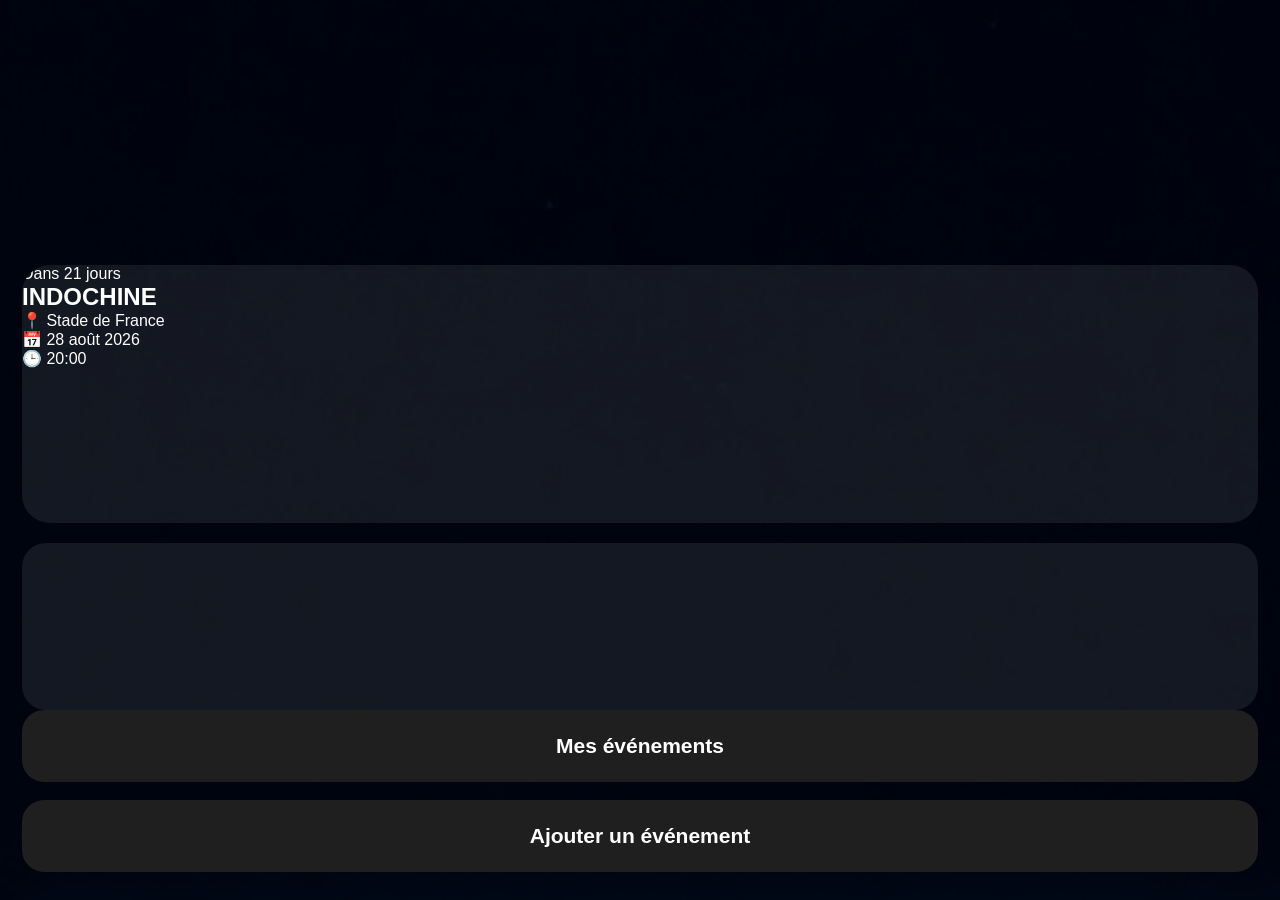
==== index.html @ a14edfe3 "Update index.html" ====
<!DOCTYPE html>
<html lang="fr">
<head>
    <meta charset="UTF-8">
    <meta name="viewport" content="width=device-width, initial-scale=1.0, viewport-fit=cover">

    <title>Mes événements</title>

    <link rel="manifest" href="manifest.json">
    <link rel="stylesheet" href="style.css">

    <meta name="theme-color" content="#111111">
</head>

<body>

    <main class="home">

    <section id="nextEvent" class="event-card">

        <div class="daysBadge">Dans 21 jours</div>

        <div class="eventText">

            <h1>INDOCHINE</h1>

            <p>📍 Stade de France</p>

            <p>📅 28 août 2026</p>

            <div class="separator"></div>

            <p>🕒 20:00</p>

        </div>

    </section>

    <section class="dashboard">

    </section>

    <div class="buttons">

        <button id="btnEvents">Mes événements</button>

        <button id="btnAdd">Ajouter un événement</button>

    </div>

    </main>

<script src="storage.js"></script>
<script src="app.js"></script>

</body>
</html>
---- style.css ----
/* ---------- Général ---------- */

*{
    margin:0;
    padding:0;
    box-sizing:border-box;
    -webkit-tap-highlight-color:transparent;
}

html,body{
    width:100%;
    height:100%;
    overflow:hidden;
    font-family:Arial,Helvetica,sans-serif;
}

body{
    background:url("fond.png") center center/cover no-repeat;
    color:#fff;
}

/* ---------- Accueil ---------- */

.home{
    width:100%;
    height:100dvh;

    display:flex;
    flex-direction:column;

    padding:
        max(env(safe-area-inset-top),30px)
        22px
        max(env(safe-area-inset-bottom),28px);
}

/* ---------- Grande carte ---------- */

.event-card{

    width:100%;
    aspect-ratio:3/2;

    margin-top:235px;

    border-radius:28px;

    overflow:hidden;

    background:rgba(255,255,255,.08);
}

/* ---------- Petite carte ---------- */

.dashboard{

    width:100%;
    aspect-ratio:1200/520;

    margin-top:20px;

    border-radius:24px;

    background:rgba(255,255,255,.08);
}

/* ---------- Boutons ---------- */

.buttons{

    margin-top:auto;

    display:flex;
    flex-direction:column;

    gap:18px;
}

.buttons button{

    height:72px;

    border:none;
    border-radius:22px;

    background:#1f1f1f;

    color:white;

    font-size:21px;
    font-weight:700;

    transition:.15s;
}

.buttons button:active{

    transform:scale(.96);

}
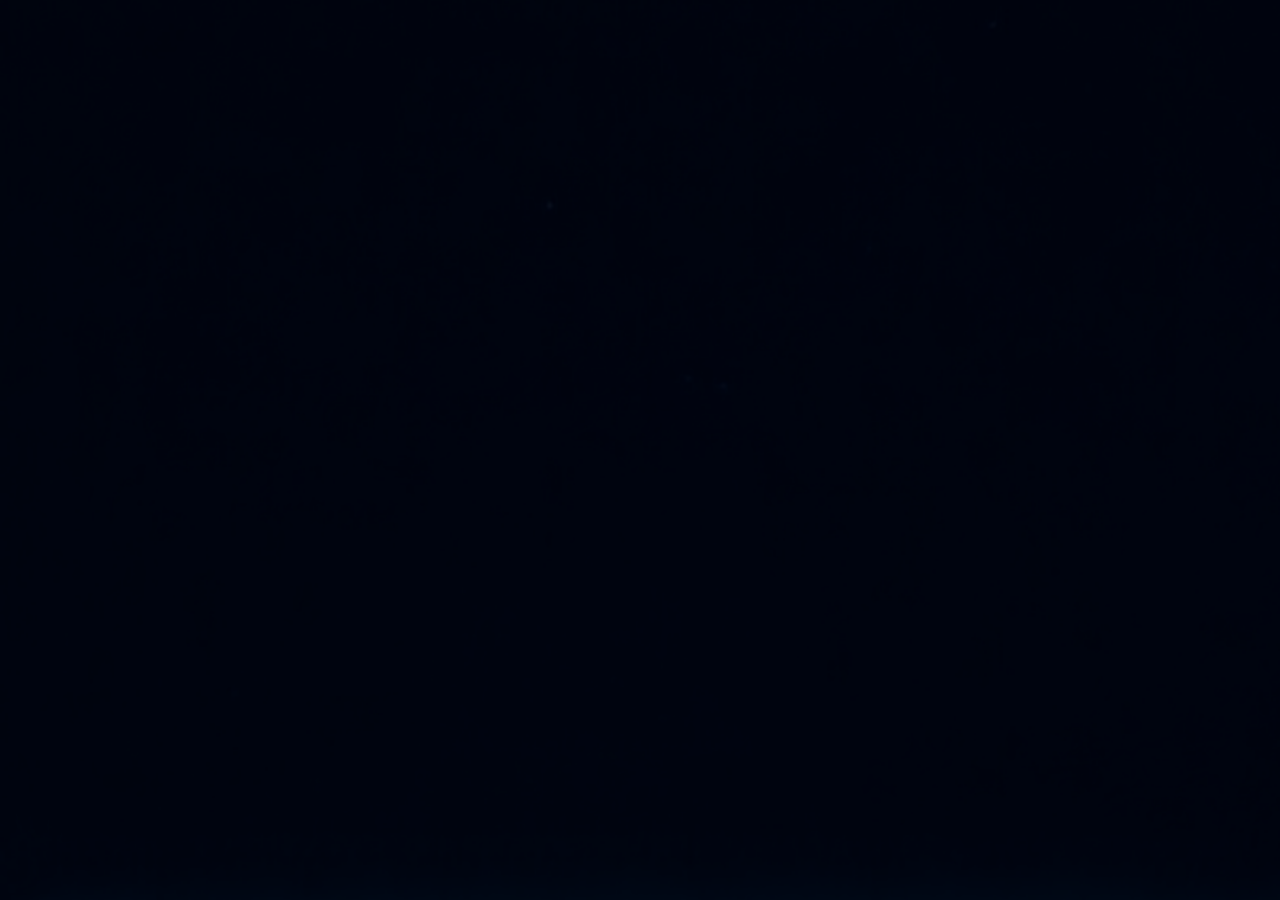
==== commit 1db38a70: "Update index.html" ====
--- a/index.html
+++ b/index.html
@@ -2,56 +2,15 @@
 <html lang="fr">
 <head>
     <meta charset="UTF-8">
-    <meta name="viewport" content="width=device-width, initial-scale=1.0, viewport-fit=cover">
+    <meta name="viewport" content="width=device-width, initial-scale=1.0">
+    <title>Agenda Culturel</title>
 
-    <title>Mes événements</title>
-
-    <link rel="manifest" href="manifest.json">
     <link rel="stylesheet" href="style.css">
-
-    <meta name="theme-color" content="#111111">
 </head>
-
 <body>
 
-    <main class="home">
+    <div id="app"></div>
 
-    <section id="nextEvent" class="event-card">
-
-        <div class="daysBadge">Dans 21 jours</div>
-
-        <div class="eventText">
-
-            <h1>INDOCHINE</h1>
-
-            <p>📍 Stade de France</p>
-
-            <p>📅 28 août 2026</p>
-
-            <div class="separator"></div>
-
-            <p>🕒 20:00</p>
-
-        </div>
-
-    </section>
-
-    <section class="dashboard">
-
-    </section>
-
-    <div class="buttons">
-
-        <button id="btnEvents">Mes événements</button>
-
-        <button id="btnAdd">Ajouter un événement</button>
-
-    </div>
-
-    </main>
-
-<script src="storage.js"></script>
-<script src="app.js"></script>
-
+    <script src="script.js"></script>
 </body>
 </html>
--- a/style.css
+++ b/style.css
@@ -22,6 +22,7 @@
 /* ---------- Accueil ---------- */
 
 .home{
+
     width:100%;
     height:100dvh;
 
@@ -29,25 +30,27 @@
     flex-direction:column;
 
     padding:
-        max(env(safe-area-inset-top),30px)
-        22px
-        max(env(safe-area-inset-bottom),28px);
+        max(env(safe-area-inset-top),20px)
+        0
+        max(env(safe-area-inset-bottom),24px);
 }
 
 /* ---------- Grande carte ---------- */
 
 .event-card{
 
-    width:100%;
-    aspect-ratio:3/2;
+    position:relative;
 
-    margin-top:235px;
+    width:92%;
+    max-width:420px;
 
-    border-radius:28px;
+    aspect-ratio:1200/800;
+
+    margin:185px auto 0;
+
+    background:url("concert.png") center/contain no-repeat;
 
     overflow:hidden;
-
-    background:rgba(255,255,255,.08);
 }
 
 /* ---------- Petite carte ---------- */
@@ -98,3 +101,57 @@
     transform:scale(.96);
 
 }
+
+.daysBadge{
+
+    position:absolute;
+
+    top:24px;
+    right:24px;
+
+    padding:10px 18px;
+
+    border-radius:30px;
+
+    background:rgba(0,0,0,.35);
+    backdrop-filter:blur(8px);
+
+    font-size:17px;
+    font-weight:700;
+}
+
+.eventText{
+
+    position:absolute;
+
+    left:34px;
+    bottom:34px;
+
+    width:42%;
+}
+
+.eventText h1{
+
+    font-size:48px;
+    font-weight:800;
+
+    margin-bottom:26px;
+}
+
+.eventText p{
+
+    font-size:22px;
+
+    margin-top:12px;
+}
+
+.separator{
+
+    width:75%;
+
+    height:1px;
+
+    margin:20px 0;
+
+    background:rgba(255,255,255,.25);
+}
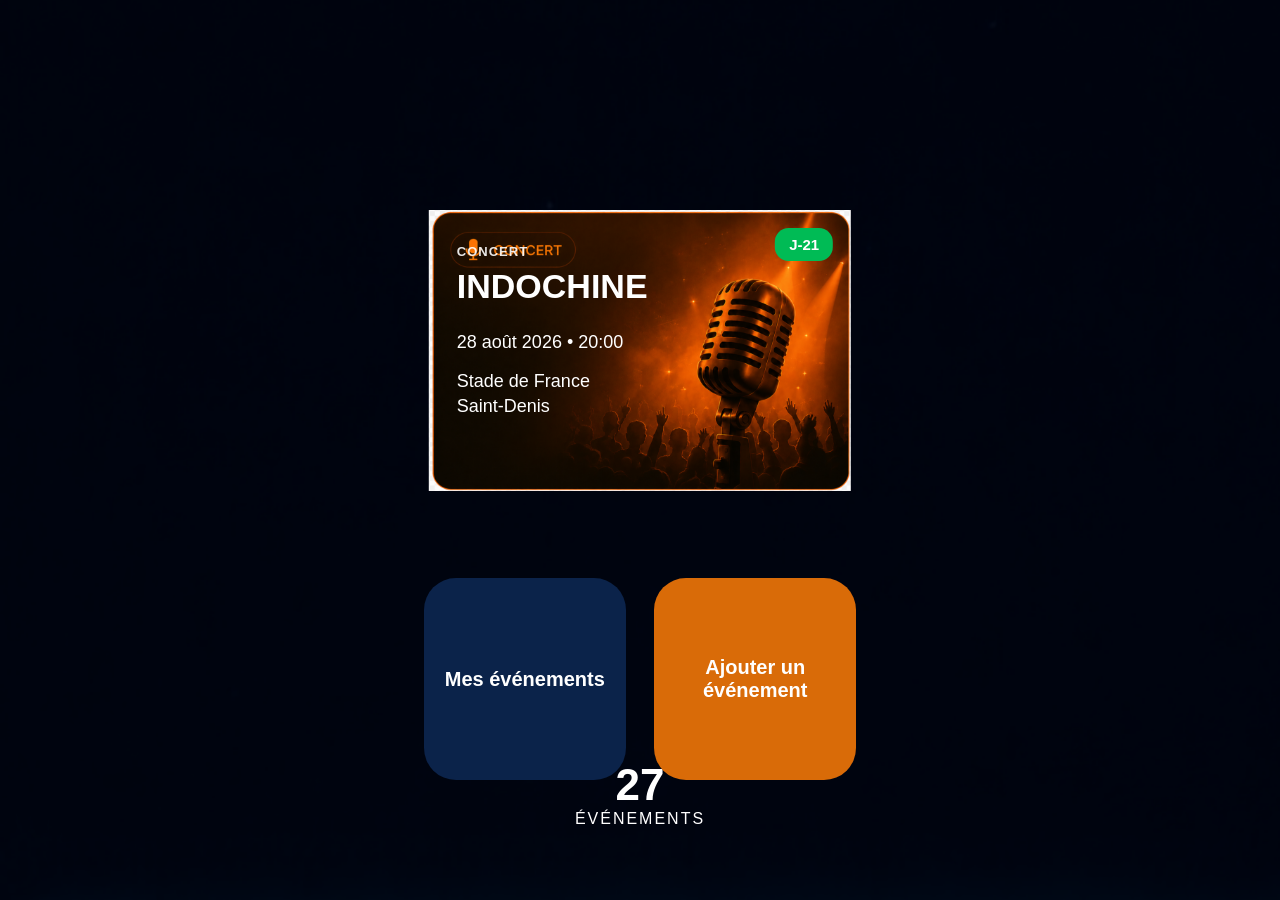
==== commit 4c21acaa: "Update index.html" ====
--- a/index.html
+++ b/index.html
@@ -1,16 +1,47 @@
 <!DOCTYPE html>
 <html lang="fr">
 <head>
-    <meta charset="UTF-8">
-    <meta name="viewport" content="width=device-width, initial-scale=1.0">
-    <title>Agenda Culturel</title>
+<meta charset="UTF-8">
+<meta name="viewport" content="width=device-width, initial-scale=1">
+<title>Agenda Culturel</title>
 
-    <link rel="stylesheet" href="style.css">
+<link rel="stylesheet" href="style.css">
 </head>
+
 <body>
 
-    <div id="app"></div>
+<div id="app">
 
-    <script src="script.js"></script>
+    <div id="carte">
+        <div id="jrestant">J-21</div>
+
+        <div id="infos">
+            <h2 id="titre"></h2>
+
+            <div id="lieu"></div>
+
+            <div id="date"></div>
+
+            <div id="heure"></div>
+        </div>
+    </div>
+
+    <div id="compteur">
+        <span id="nbEvents">0</span>
+        <p>ÉVÉNEMENTS</p>
+    </div>
+
+    <button id="btnListe">
+        Mes événements
+    </button>
+
+    <button id="btnAjout">
+        Ajouter un événement
+    </button>
+
+</div>
+
+<script src="script.js"></script>
+
 </body>
 </html>
--- a/style.css
+++ b/style.css
@@ -1,10 +1,7 @@
-/* ---------- Général ---------- */
-
 *{
     margin:0;
     padding:0;
     box-sizing:border-box;
-    -webkit-tap-highlight-color:transparent;
 }
 
 html,body{
@@ -16,142 +13,121 @@
 
 body{
     background:url("fond.png") center center/cover no-repeat;
-    color:#fff;
+    display:flex;
+    justify-content:center;
+    align-items:flex-start;
 }
 
-/* ---------- Accueil ---------- */
-
-.home{
-
+#app{
     width:100%;
-    height:100dvh;
-
-    display:flex;
-    flex-direction:column;
-
-    padding:
-        max(env(safe-area-inset-top),20px)
-        0
-        max(env(safe-area-inset-bottom),24px);
+    max-width:480px;
+    height:100vh;
+    position:relative;
 }
 
-/* ---------- Grande carte ---------- */
-
 .event-card{
-
-    position:relative;
-
-    width:92%;
-    max-width:420px;
-
-    aspect-ratio:1200/800;
-
-    margin:185px auto 0;
-
+    position:absolute;
+    top:210px;
+    left:50%;
+    transform:translateX(-50%);
+    width:88%;
+    aspect-ratio:1.5;
     background:url("concert.png") center/contain no-repeat;
-
-    overflow:hidden;
 }
 
-/* ---------- Petite carte ---------- */
+.countdown{
+    position:absolute;
+    top:18px;
+    right:18px;
 
-.dashboard{
-
-    width:100%;
-    aspect-ratio:1200/520;
-
-    margin-top:20px;
-
-    border-radius:24px;
-
-    background:rgba(255,255,255,.08);
-}
-
-/* ---------- Boutons ---------- */
-
-.buttons{
-
-    margin-top:auto;
-
-    display:flex;
-    flex-direction:column;
-
-    gap:18px;
-}
-
-.buttons button{
-
-    height:72px;
-
-    border:none;
-    border-radius:22px;
-
-    background:#1f1f1f;
+    background:#0b5;
 
     color:white;
 
-    font-size:21px;
-    font-weight:700;
+    font-weight:bold;
 
-    transition:.15s;
+    padding:8px 14px;
+
+    border-radius:14px;
+
+    font-size:15px;
 }
 
-.buttons button:active{
-
-    transform:scale(.96);
-
+.event-info{
+    position:absolute;
+    left:28px;
+    top:34px;
+    color:white;
 }
 
-.daysBadge{
-
-    position:absolute;
-
-    top:24px;
-    right:24px;
-
-    padding:10px 18px;
-
-    border-radius:30px;
-
-    background:rgba(0,0,0,.35);
-    backdrop-filter:blur(8px);
-
-    font-size:17px;
-    font-weight:700;
+.type{
+    font-size:13px;
+    font-weight:bold;
+    letter-spacing:1px;
+    opacity:.9;
 }
 
-.eventText{
-
-    position:absolute;
-
-    left:34px;
-    bottom:34px;
-
-    width:42%;
+.event-info h2{
+    margin-top:8px;
+    font-size:34px;
 }
 
-.eventText h1{
-
-    font-size:48px;
-    font-weight:800;
-
-    margin-bottom:26px;
+.date{
+    margin-top:26px;
+    font-size:18px;
 }
 
-.eventText p{
-
-    font-size:22px;
-
-    margin-top:12px;
+.place{
+    margin-top:16px;
+    font-size:18px;
+    line-height:1.4;
 }
 
-.separator{
+.event-total{
+    position:absolute;
+    top:760px;
+    width:100%;
+    text-align:center;
+    color:white;
+}
 
-    width:75%;
+.event-total span{
+    display:block;
+    font-size:44px;
+    font-weight:bold;
+}
 
-    height:1px;
+.event-total small{
+    font-size:16px;
+    letter-spacing:2px;
+}
 
-    margin:20px 0;
+.btn{
+    position:absolute;
+    width:42%;
+    aspect-ratio:1/1;
 
-    background:rgba(255,255,255,.25);
+    border:none;
+    border-radius:32px;
+
+    color:white;
+    font-size:20px;
+    font-weight:bold;
+
+    display:flex;
+    align-items:center;
+    justify-content:center;
+    text-align:center;
+
+    bottom:120px;
 }
+
+.blue{
+    left:5%;
+    background:#0b234a;
+}
+
+.orange{
+    right:5%;
+    background:#d96b08;
+}
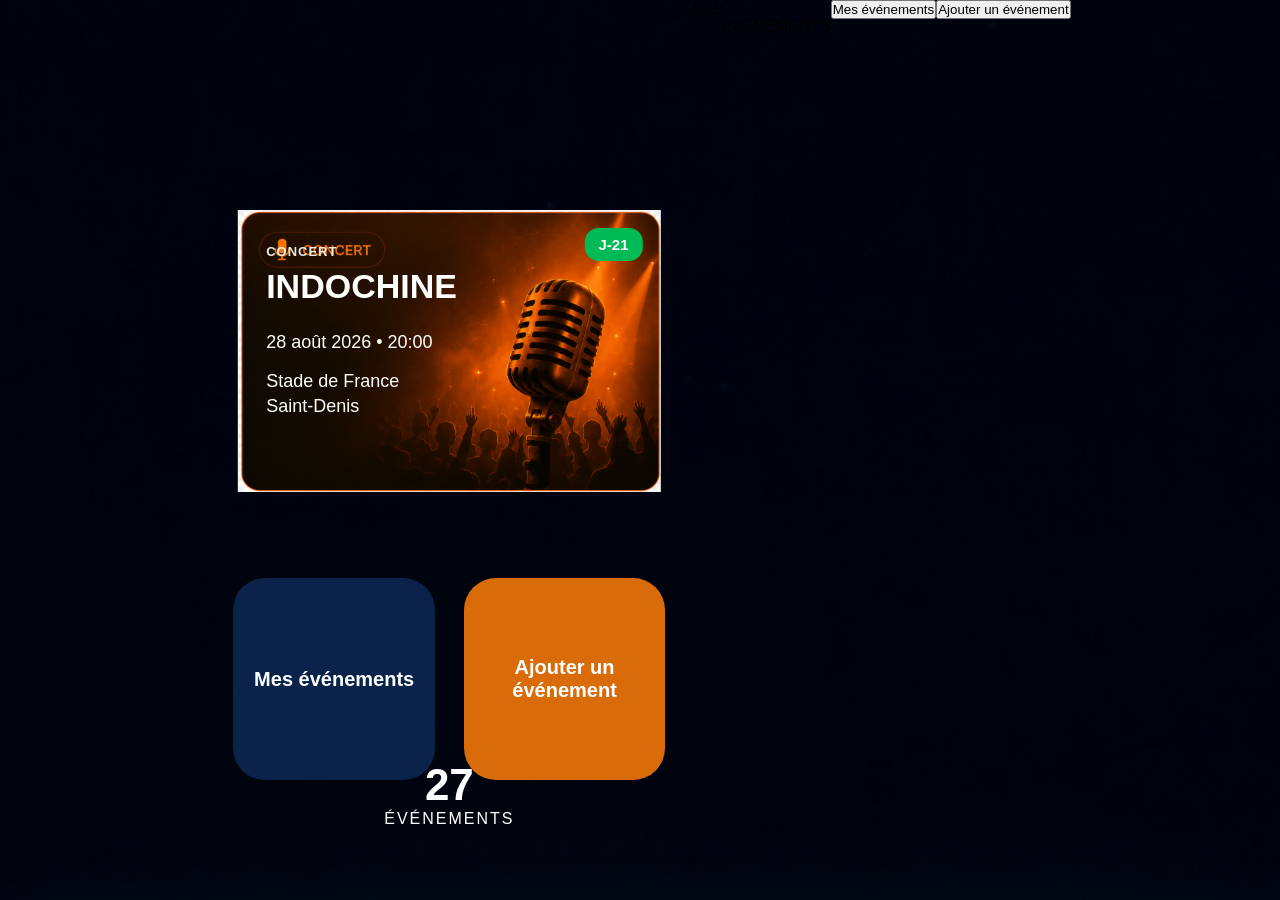
==== commit 865f7ebf: "Update index.html" ====
--- a/index.html
+++ b/index.html
@@ -10,8 +10,9 @@
 
 <body>
 
-<div id="app">
-
+<div id="app"></div>
+</div>
+    
     <div id="carte">
         <div id="jrestant">J-21</div>
 
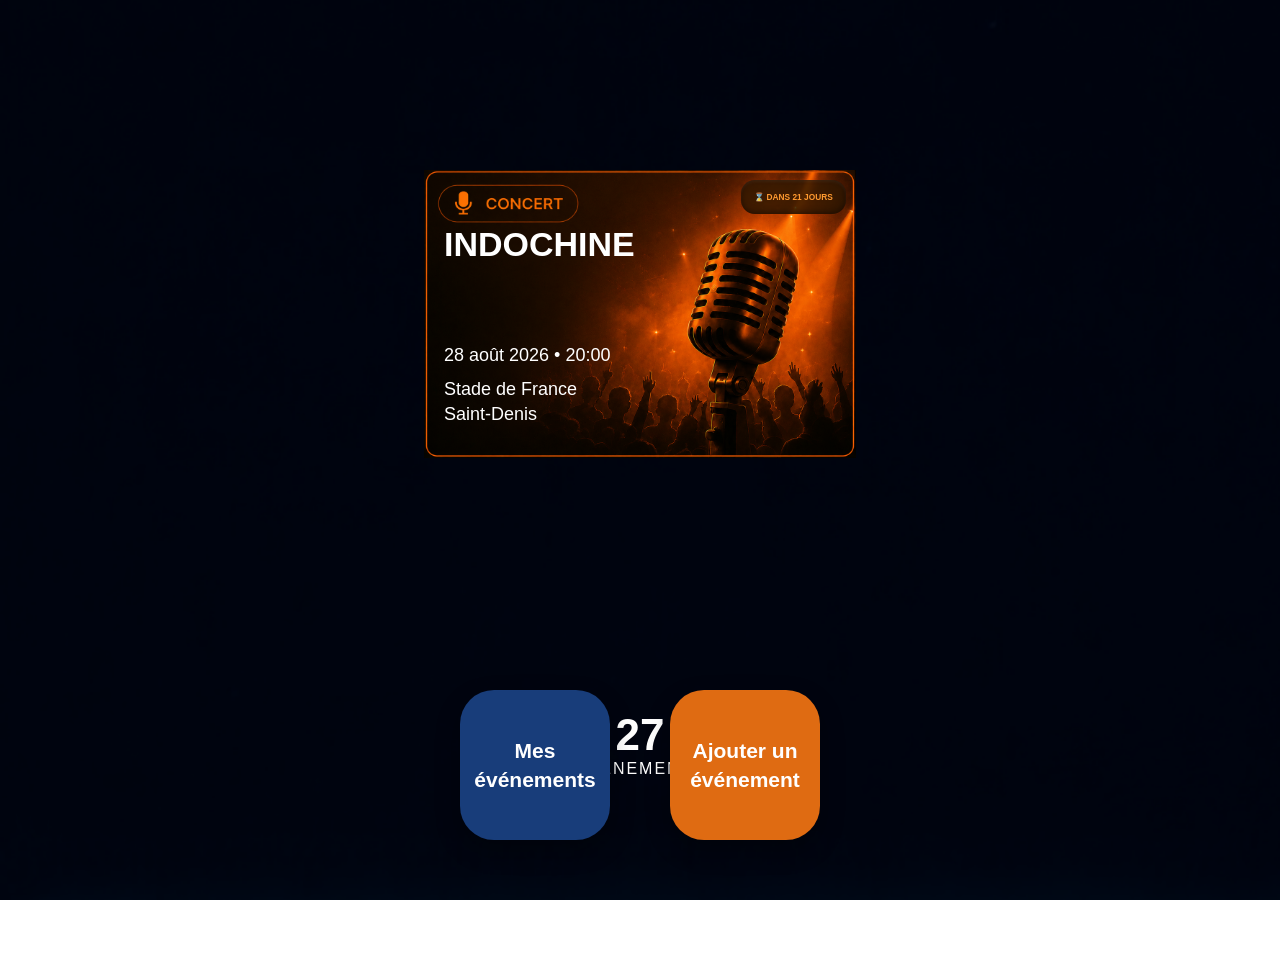
==== commit 59fc7fd8: "Add Google Fonts preconnect and stylesheet links" ====
--- a/index.html
+++ b/index.html
@@ -5,6 +5,10 @@
 <meta name="viewport" content="width=device-width, initial-scale=1">
 <title>Agenda Culturel</title>
 
+<link rel="preconnect" href="https://fonts.googleapis.com">
+<link rel="preconnect" href="https://fonts.gstatic.com" crossorigin>
+<link href="https://fonts.googleapis.com/css2?family=Poppins:wght@300;400;600;700&display=swap" rel="stylesheet">
+    
 <link rel="stylesheet" href="style.css">
 </head>
 
--- a/style.css
+++ b/style.css
@@ -2,6 +2,7 @@
     margin:0;
     padding:0;
     box-sizing:border-box;
+    -webkit-tap-highlight-color:transparent;
 }
 
 html,body{
@@ -13,121 +14,171 @@
 
 body{
     background:url("fond.png") center center/cover no-repeat;
-    display:flex;
-    justify-content:center;
-    align-items:flex-start;
 }
 
 #app{
+    position:relative;
     width:100%;
     max-width:480px;
     height:100vh;
-    position:relative;
+    margin:auto;
 }
+
+/* ===== CARTE ===== */
 
 .event-card{
     position:absolute;
-    top:210px;
+    top:170px;
     left:50%;
     transform:translateX(-50%);
-    width:88%;
+    width:90%;
     aspect-ratio:1.5;
-    background:url("concert.png") center/contain no-repeat;
+    
+    background:url("concert.png") center/100% 100% no-repeat;
 }
+
+/* ===== BADGE J-XX ===== */
 
 .countdown{
     position:absolute;
-    top:18px;
-    right:18px;
 
-    background:#0b5;
-
-    color:white;
-
-    font-weight:bold;
-
-    padding:8px 14px;
-
-    border-radius:14px;
-
-    font-size:15px;
-}
-
-.event-info{
-    position:absolute;
-    left:28px;
-    top:34px;
-    color:white;
-}
-
-.type{
-    font-size:13px;
-    font-weight:bold;
-    letter-spacing:1px;
-    opacity:.9;
-}
-
-.event-info h2{
-    margin-top:8px;
-    font-size:34px;
-}
-
-.date{
-    margin-top:26px;
-    font-size:18px;
-}
-
-.place{
-    margin-top:16px;
-    font-size:18px;
-    line-height:1.4;
-}
-
-.event-total{
-    position:absolute;
-    top:760px;
-    width:100%;
-    text-align:center;
-    color:white;
-}
-
-.event-total span{
-    display:block;
-    font-size:44px;
-    font-weight:bold;
-}
-
-.event-total small{
-    font-size:16px;
-    letter-spacing:2px;
-}
-
-.btn{
-    position:absolute;
-    width:42%;
-    aspect-ratio:1/1;
-
-    border:none;
-    border-radius:32px;
-
-    color:white;
-    font-size:20px;
-    font-weight:bold;
+    top:10px;
+    right:10px;
+    width:105px;
+    height:34px;
+    padding:0 10px;
 
     display:flex;
     align-items:center;
     justify-content:center;
+
+    border-radius:14px;
+
+    background:rgba(45,22,0,.82);
+
+    color:#ff9a2f;
+
+    font-size:10px;
+    font-weight:700;
+
+    box-shadow:
+        inset 0 2px 3px rgba(255,255,255,.05),
+        inset 0 -2px 6px rgba(0,0,0,.45);
+}
+
+/* ===== TEXTES ===== */
+
+.event-title{
+
+    position:absolute;
+
+    left:20px;
+    top:55px;
+
+    color:#fff;
+
+    font-size:34px;
+    font-weight:bold;
+}
+
+.event-date{
+
+    position:absolute;
+
+    left:20px;
+    bottom:92px;
+
+    color:#fff;
+
+    font-size:18px;
+}
+
+.event-place{
+
+    position:absolute;
+
+    left:20px;
+    bottom:32px;
+
+    color:#fff;
+
+    font-size:18px;
+
+    line-height:1.35;
+}
+
+/* ===== COMPTEUR ===== */
+
+.event-counter{
+
+    position:absolute;
+
+    top:710px;
+
+    width:100%;
+
     text-align:center;
 
-    bottom:120px;
+    color:#fff;
+}
+
+.event-counter span{
+
+    display:block;
+
+    font-size:44px;
+
+    font-weight:bold;
+}
+
+.event-counter p{
+
+    font-size:16px;
+
+    letter-spacing:2px;
+}
+
+/* ===== BOUTONS ===== */
+
+.buttons{
+
+    position:absolute;
+
+    bottom:60px;
+
+    width:100%;
+
+    display:flex;
+
+    justify-content:space-evenly;
+}
+
+.btn{
+
+    width:150px;
+    height:150px;
+
+    border:none;
+
+    border-radius:34px;
+
+    color:white;
+
+    font-size:21px;
+
+    font-weight:bold;
+
+    line-height:1.4;
+
+    box-shadow:0 10px 25px rgba(0,0,0,.30);
 }
 
 .blue{
-    left:5%;
-    background:#0b234a;
+
+    background:#183d7a;
 }
 
 .orange{
-    right:5%;
-    background:#d96b08;
+
+    background:#df6b12;
 }
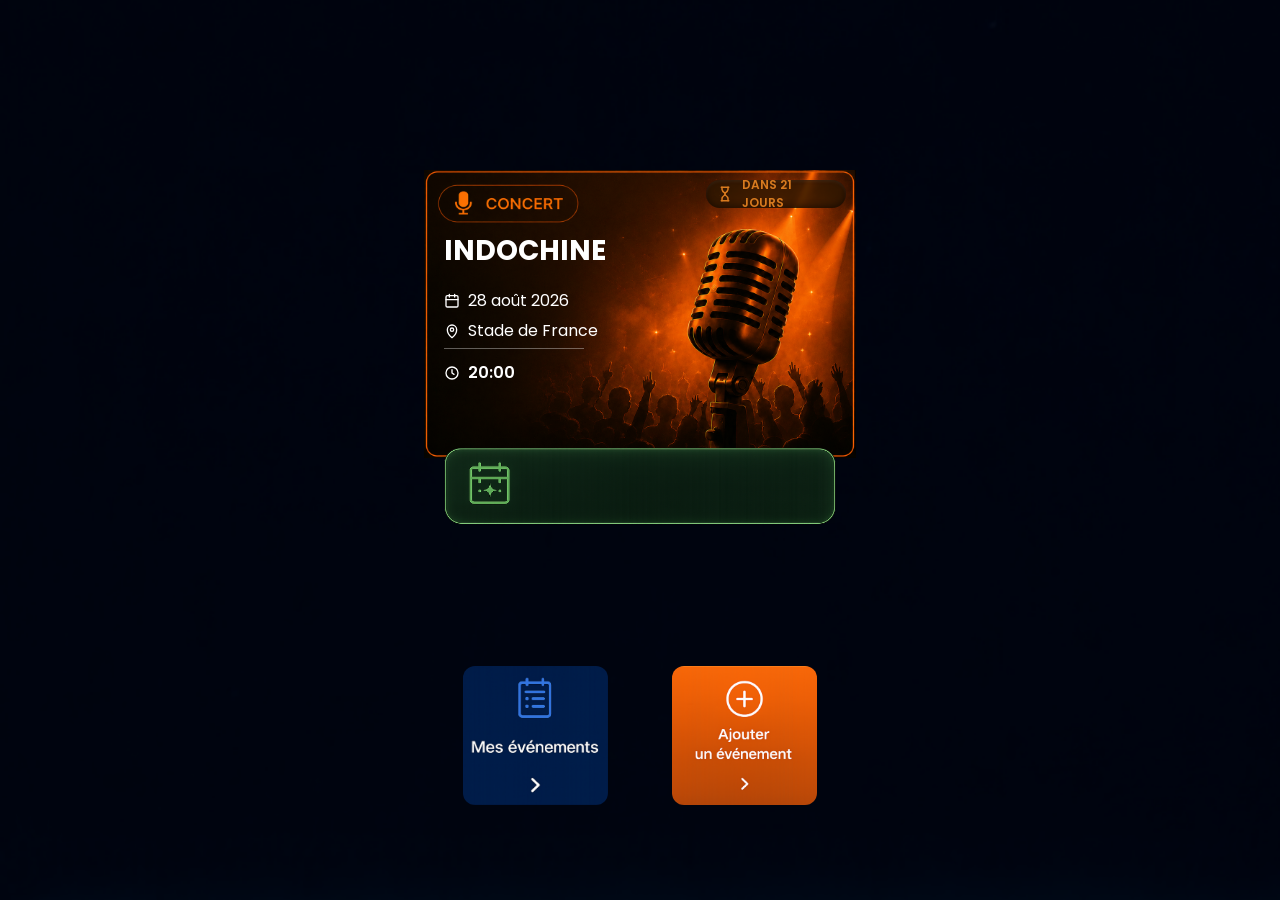
==== commit ebe6e9df: "Remove event display and control elements Removed event-related HTML elements and buttons." ====
--- a/index.html
+++ b/index.html
@@ -15,36 +15,6 @@
 <body>
 
 <div id="app"></div>
-</div>
-    
-    <div id="carte">
-        <div id="jrestant">J-21</div>
-
-        <div id="infos">
-            <h2 id="titre"></h2>
-
-            <div id="lieu"></div>
-
-            <div id="date"></div>
-
-            <div id="heure"></div>
-        </div>
-    </div>
-
-    <div id="compteur">
-        <span id="nbEvents">0</span>
-        <p>ÉVÉNEMENTS</p>
-    </div>
-
-    <button id="btnListe">
-        Mes événements
-    </button>
-
-    <button id="btnAjout">
-        Ajouter un événement
-    </button>
-
-</div>
 
 <script src="script.js"></script>
 
--- a/style.css
+++ b/style.css
@@ -9,7 +9,7 @@
     width:100%;
     height:100%;
     overflow:hidden;
-    font-family:Arial,Helvetica,sans-serif;
+    font-family:"Poppins",sans-serif;
 }
 
 body{
@@ -44,22 +44,21 @@
 
     top:10px;
     right:10px;
-    width:105px;
-    height:34px;
+    width:140px;
+    height:28px;
     padding:0 10px;
-
     display:flex;
     align-items:center;
     justify-content:center;
-
-    border-radius:14px;
-
+    display:flex;
+    align-items:center;
+    justify-content:center;
+    gap:8px;
+    border-radius:20px;
     background:rgba(45,22,0,.82);
-
-    color:#ff9a2f;
-
-    font-size:10px;
-    font-weight:700;
+    color:#d87b1f;
+    font-size:12px;
+    font-weight:600;
 
     box-shadow:
         inset 0 2px 3px rgba(255,255,255,.05),
@@ -69,68 +68,48 @@
 /* ===== TEXTES ===== */
 
 .event-title{
-
-    position:absolute;
-
-    left:20px;
-    top:55px;
-
-    color:#fff;
-
-    font-size:34px;
+    position:absolute;
+    left:20px;
+    top:60px;
+
+    color:#fff;
+    font-size:28px;
+    font-weight:700;
+}
+
+.event-date{
+    position:absolute;
+    left:20px;
+    top:118px;
+
+    color:#fff;
+    font-size:16px;
+}
+
+.event-place{
+    position:absolute;
+    left:20px;
+    top:148px;
+
+    color:#fff;
+    font-size:16px;
+}
+
+/* ===== COMPTEUR ===== */
+
+.event-counter{
+    display:none !important;
+}
+
+.event-counter span{
+
+    display:block;
+
+    font-size:44px;
+
     font-weight:bold;
 }
 
-.event-date{
-
-    position:absolute;
-
-    left:20px;
-    bottom:92px;
-
-    color:#fff;
-
-    font-size:18px;
-}
-
-.event-place{
-
-    position:absolute;
-
-    left:20px;
-    bottom:32px;
-
-    color:#fff;
-
-    font-size:18px;
-
-    line-height:1.35;
-}
-
-/* ===== COMPTEUR ===== */
-
-.event-counter{
-
-    position:absolute;
-
-    top:710px;
-
-    width:100%;
-
-    text-align:center;
-
-    color:#fff;
-}
-
-.event-counter span{
-
-    display:block;
-
-    font-size:44px;
-
-    font-weight:bold;
-}
-
 .event-counter p{
 
     font-size:16px;
@@ -144,7 +123,7 @@
 
     position:absolute;
 
-    bottom:60px;
+    bottom:95px;
 
     width:100%;
 
@@ -182,3 +161,73 @@
 
     background:#df6b12;
 }
+
+.separator{
+    position:absolute;
+    left:20px;
+    top:178px;
+
+    width:140px;
+    height:1px;
+
+    background:rgba(255,255,255,.35);
+}
+
+.event-time{
+    position:absolute;
+    left:20px;
+    top:190px;
+
+    color:#fff;
+    font-size:16px;
+    font-weight:600;
+}
+
+.icon-hourglass{
+    width:18px;
+    height:18px;
+}
+
+.icon{
+    width:16px;
+    height:16px;
+
+    margin-right:8px;
+
+    vertical-align:middle;
+
+    color:#ffffff;
+}
+
+.event-date,
+.event-place,
+.event-time{
+    display:flex;
+    align-items:center;
+}
+
+.btn-img{
+    width:145px;
+    cursor:pointer;
+    user-select:none;
+    -webkit-user-drag:none;
+    transition:transform .15s;
+    border-radius:12px;
+    overflow:hidden;
+    display:block;
+}
+
+.btn-img:active{
+    transform:scale(.96);
+}
+
+#compteur{
+    position:absolute;
+    top:350px;
+    left:50%;
+    transform:translateX(-50%);
+    width:90%;
+    display:block;
+
+    z-index:2;
+}
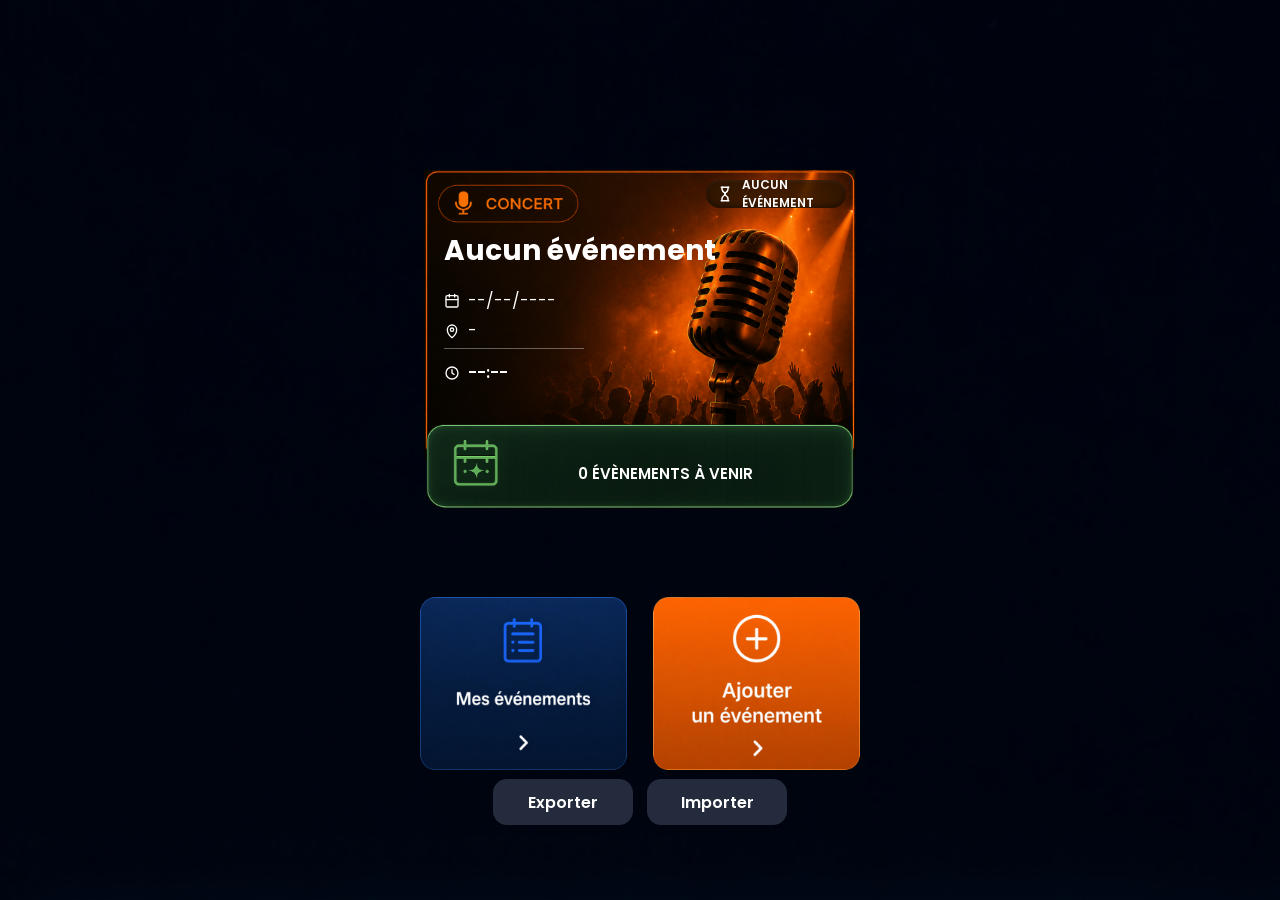
==== commit 47c7b926: "Add manifest and service worker registration" ====
--- a/index.html
+++ b/index.html
@@ -1,6 +1,9 @@
 <!DOCTYPE html>
 <html lang="fr">
 <head>
+    <link rel="manifest" href="manifest.json">
+
+<meta name="theme-color" content="#050914">
 <meta charset="UTF-8">
 <meta name="viewport" content="width=device-width, initial-scale=1">
 <title>Agenda Culturel</title>
@@ -18,5 +21,15 @@
 
 <script src="script.js"></script>
 
+<script>
+
+if ("serviceWorker" in navigator) {
+
+    navigator.serviceWorker.register("sw.js");
+
+}
+
+</script>
+    
 </body>
 </html>
--- a/style.css
+++ b/style.css
@@ -56,7 +56,7 @@
     gap:8px;
     border-radius:20px;
     background:rgba(45,22,0,.82);
-    color:#d87b1f;
+    color:#fff;
     font-size:12px;
     font-weight:600;
 
@@ -122,14 +122,12 @@
 .buttons{
 
     position:absolute;
-
-    bottom:95px;
-
-    width:100%;
-
-    display:flex;
-
-    justify-content:space-evenly;
+    bottom:130px;
+    left:20px;
+    right:20px;
+    display:flex;
+    justify-content:space-between;
+    align-items:center;
 }
 
 .btn{
@@ -207,7 +205,7 @@
 }
 
 .btn-img{
-    width:145px;
+    width:47%;
     cursor:pointer;
     user-select:none;
     -webkit-user-drag:none;
@@ -218,16 +216,122 @@
 }
 
 .btn-img:active{
-    transform:scale(.96);
-}
-
-#compteur{
-    position:absolute;
-    top:350px;
+    animation:rebond .28s;
+}
+
+
+@keyframes rebond{
+
+    0%{transform:scale(1);}
+
+    40%{transform:scale(.82);}
+
+    70%{transform:scale(1.06);}
+
+    100%{transform:scale(1);}
+}
+
+#compteurBox{
+
+    position:absolute;
+    top:420px;
     left:50%;
     transform:translateX(-50%);
     width:90%;
+    z-index:2;
+}
+
+#compteur{
+
+    width:100%;
+
     display:block;
-
-    z-index:2;
-}
+}
+
+#compteurTexte{
+
+    position:absolute;
+    inset:0;
+    display:flex;
+    flex-direction:column;
+    justify-content:center;
+    align-items:center;
+    color:#fff;
+
+    transform:translateY(-3px);
+}
+
+#nbEvents{
+
+    font-size:46px;
+
+    font-weight:700;
+
+    line-height:1;
+}
+
+#labelEvents{
+
+    position:absolute;
+    bottom:24px;
+    left:56%;
+    transform:translateX(-50%);
+    color:#fff;
+    font-size:15px;
+    font-weight:600;
+    white-space:nowrap;
+}
+
+.backupBtns{
+    position:absolute;
+    left:20px;
+    right:20px;
+    bottom:75px;
+    display:flex;
+    justify-content:center;
+    gap:14px;
+}
+
+.backupBtn{
+    width:140px;
+    height:46px;
+    border:none;
+    border-radius:14px;
+    background:#232b3d;
+    color:#fff;
+    font-family:"Poppins",sans-serif;
+    font-size:16px;
+    font-weight:600;
+}
+
+.backupBtn:active{
+    transform:scale(.97);
+}
+
+.toast{
+    position:fixed;
+    left:50%;
+    bottom:40px;
+    transform:translateX(-50%) translateY(20px);
+
+    background:#232b3d;
+    color:#fff;
+
+    padding:14px 22px;
+    border-radius:16px;
+
+    font-family:"Poppins",sans-serif;
+    font-size:13px;
+    font-weight:600;
+
+    opacity:0;
+    transition:.3s;
+    z-index:9999;
+
+    box-shadow:0 8px 25px rgba(0,0,0,.35);
+}
+
+.toast.show{
+    opacity:1;
+    transform:translateX(-50%) translateY(0);
+}
